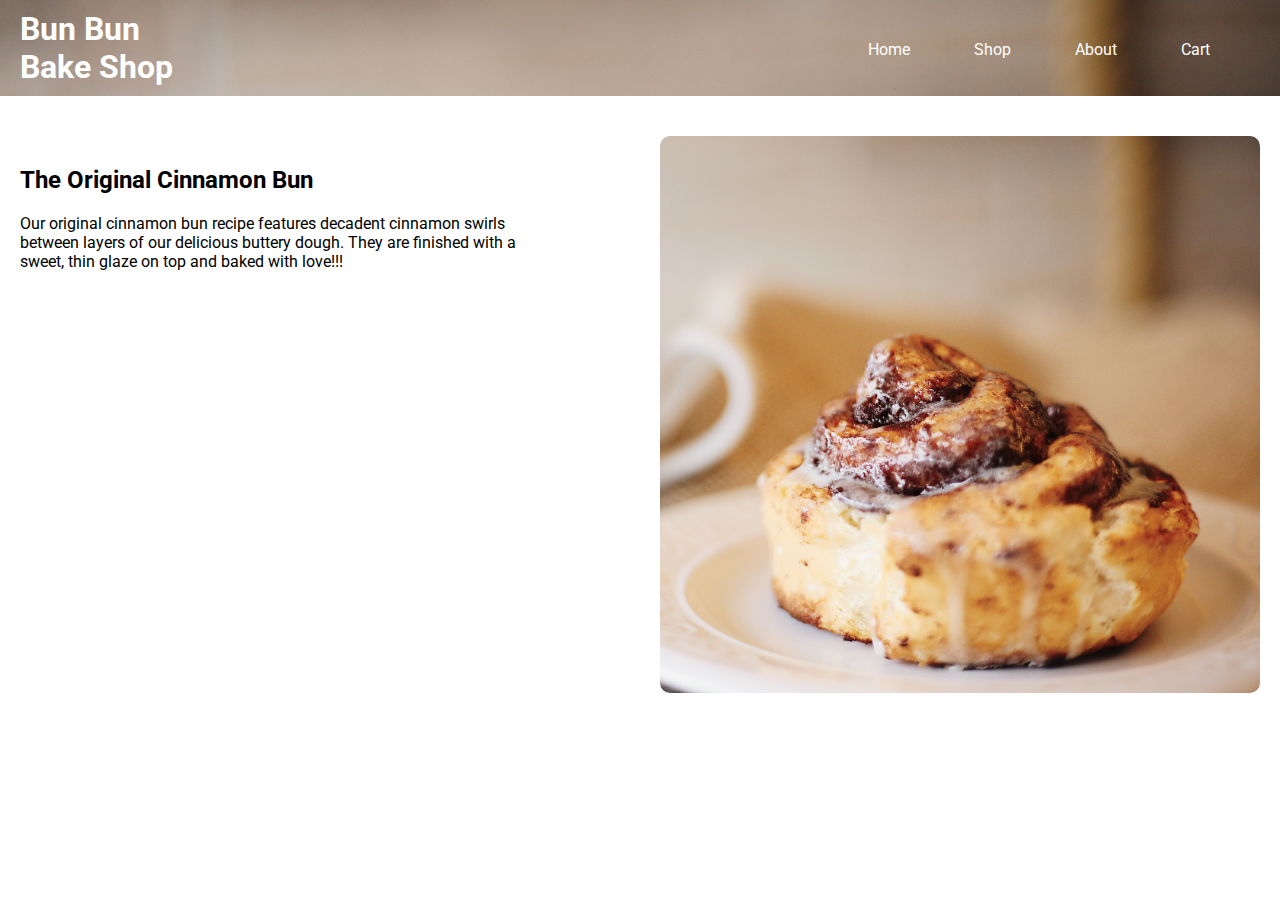
==== Assignment 5/original product detail.html @ b0490fb5 "Assignment 5 - products and detail page" ====
<!DOCTYPE html>
<html>
	<head>
	<title>Bun Bun Bake Shop</title>
		<meta charset="UTF-8">
    <!-- styles -->
        <link rel="stylesheet" type="text/css" href="shopstyle.css">
    <!-- fonts -->
        <link href="https://fonts.googleapis.com/css?family=Roboto|Roboto+Slab" rel="stylesheet">
	</head>
	<body>
        <header id="headerbackground">
            <h1>Bun Bun</h1>
            <h1>Bake Shop</h1>
            <nav>
                <a href="index.html">Home</a>
                <a href="shop.html">Shop</a>
                <a href="about.html">About</a>
                <a href="cart.html">Cart</a>
            </nav>
        
        </header>
		
        <div class="product-details">
            <h2>The Original Cinnamon Bun</h2>
            <p>Our original cinnamon bun recipe features decadent cinnamon swirls between layers of our delicious buttery dough. They are finished with a sweet, thin glaze on top and baked with love!!!</p>
<!--            <img src="the%20original.jpg" alt="the original">-->
        </div>
        <div class="product-details-img">
            <img src="the%20original.jpg" alt="the original">
        </div>
        
        
	</body>
</html>
---- Assignment 5/shopstyle.css ----
nav {
    position: absolute;
    right: 10px;
    top: 40px;
    text-align: right;
}


body {
    margin: 0;
    color: white;
    font-family: 'Roboto', sans-serif;
    background-color: white;
}


/********** HEADER **********/
header {
    text-align: left;
    padding-left: 20px;
    padding-top: 10px;
    padding-bottom: 10px;
    background-color: none;
    color: white;
    font-family: 'Roboto', sans-serif;
}

h1 {
    margin: 0px;
}

#headerbackground {
    background-image: url(fallon-michael-H6OBZaVveCA-unsplash.jpg);
    background-repeat: no-repeat;
    background-size: cover;
    height: 15%;
}


header a {
    color: white;
    text-decoration: none;
    padding-right: 60px;
}


/********** SHOP PAGE **********/
.grid-container {
    display: grid;
    grid-template-rows: 50% 50%;
    grid-template-columns: 1fr 1fr 1fr;
    height: 600px;
    width: auto;
    grid-row-gap: 30px;
    grid-column-gap: 50px;
    padding: 20px;
    
}

.grid-item {
    background-color: black;
    border-radius: 10px;
}


.grid-item p {
    color: white;
    position: absolute;
    margin-top: 270px;
    margin-left: 10px;
}

.grid-item img {
    width: 100%;
    height: 100%;
    border-radius: 10px;
}

/********** PRODUCT DETAILS **********/
h2 {
    color: black;
}

.product-details {
    width: 40%;
    margin-left: 20px;
    padding-top: 50px;
    float: left;
    max-width: 500px;
    width: 50%;
}

.product-details p {
    color: black;
}


.product-details-img {
    float: right;
    padding: 20px;
    margin-top: 20px;
    max-width: 600px;
    width: 50%;

}

.product-details-img img{
    width: 100%;
    border-radius: 10px;
}
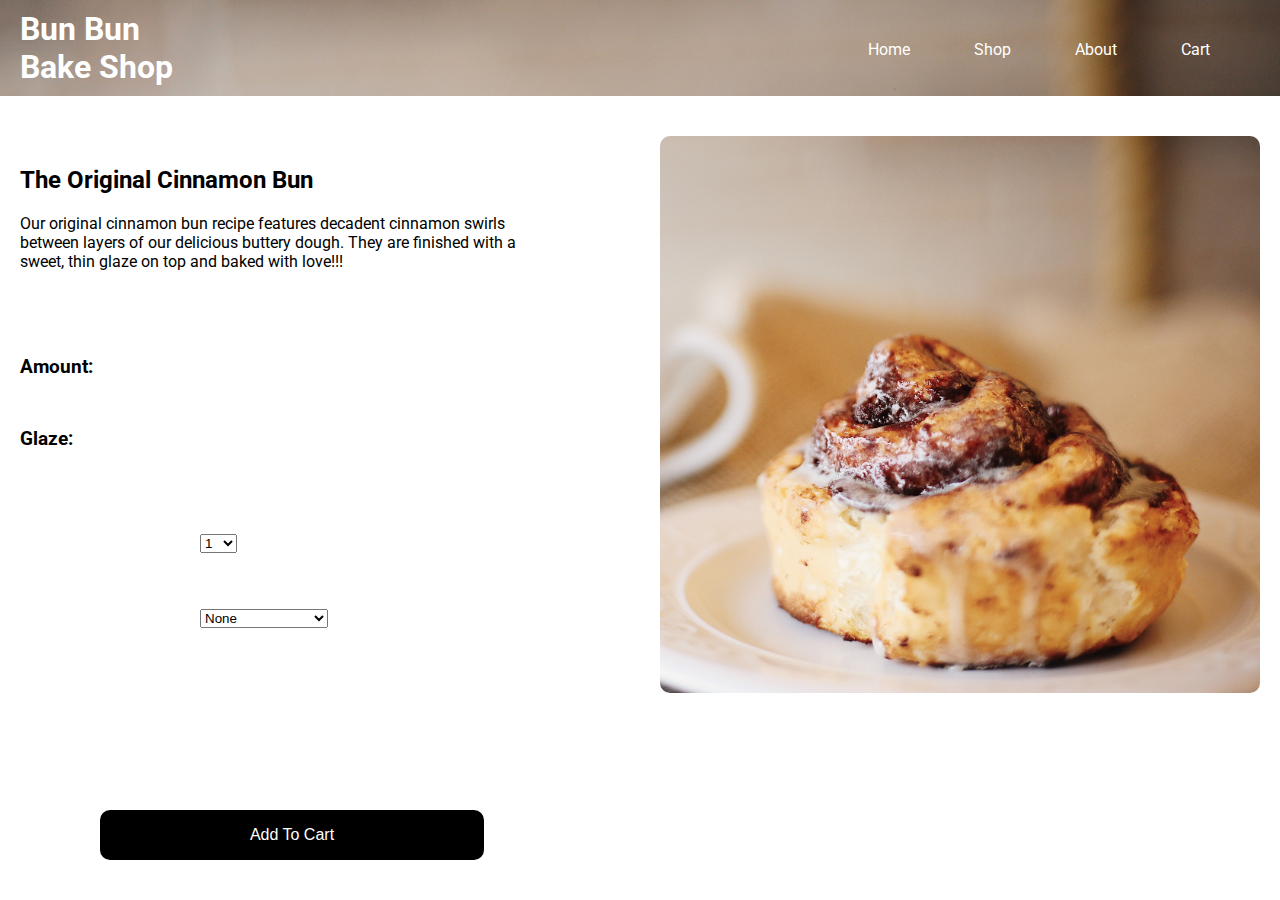
==== commit 6278899d: "Finished product page" ====
--- a/Assignment 5/original product detail.html
+++ b/Assignment 5/original product detail.html
@@ -30,6 +30,33 @@
             <img src="the%20original.jpg" alt="the original">
         </div>
         
+        <div class="product-details">
+            <h3>Amount:</h3>
+            
+            <h3>Glaze:</h3>
+        </div>
         
+        <div class="selector1">
+            <select name="amount" id="amount">
+                <option value="1">1</option>
+                <option value="3">3</option>
+                <option value="6">6</option>
+                <option value="9">9</option>
+                <option value="12">12</option>
+            </select>
+        </div>
+        
+        <div class="selector2">
+            <select name="GlaE" id="glaze">
+                <option value="None">None</option>
+                <option value="Vanilla Milk">Vanilla Milk</option>
+                <option value="Sugar Milk">Sugar Milk</option>
+                <option value="Double Chocolate">Double Chocolate</option>
+            </select>
+        </div>
+        
+        <div>
+            <button type="button" class="button">Add To Cart</button>
+        </div>
 	</body>
 </html>--- a/Assignment 5/shopstyle.css
+++ b/Assignment 5/shopstyle.css
@@ -108,3 +108,46 @@
     width: 100%;
     border-radius: 10px;
 }
+
+.button {
+    border: none;
+    background-color: black;
+    color: white;
+    text-align: center;
+    padding: 16px, 32px;
+    display: inline-block;
+    font-size: 16px;
+    width: 30%;
+    height: 50px;
+    border-radius: 10px;
+    position: fixed;
+    bottom: 40px;
+    left: 100px;
+    float: left;
+}
+
+.button:hover {
+    background-color: white;
+    color: black;
+    border: 2px solid black;
+}
+
+h3 {
+    color: black;
+    margin-bottom: 50px;
+}
+
+.selector1 {
+    position: fixed;
+    bottom: 347px;
+    left: 200px;
+}
+
+.selector2 {
+    position: fixed;
+    bottom: 272px;
+    left: 200px;
+}
+
+
+
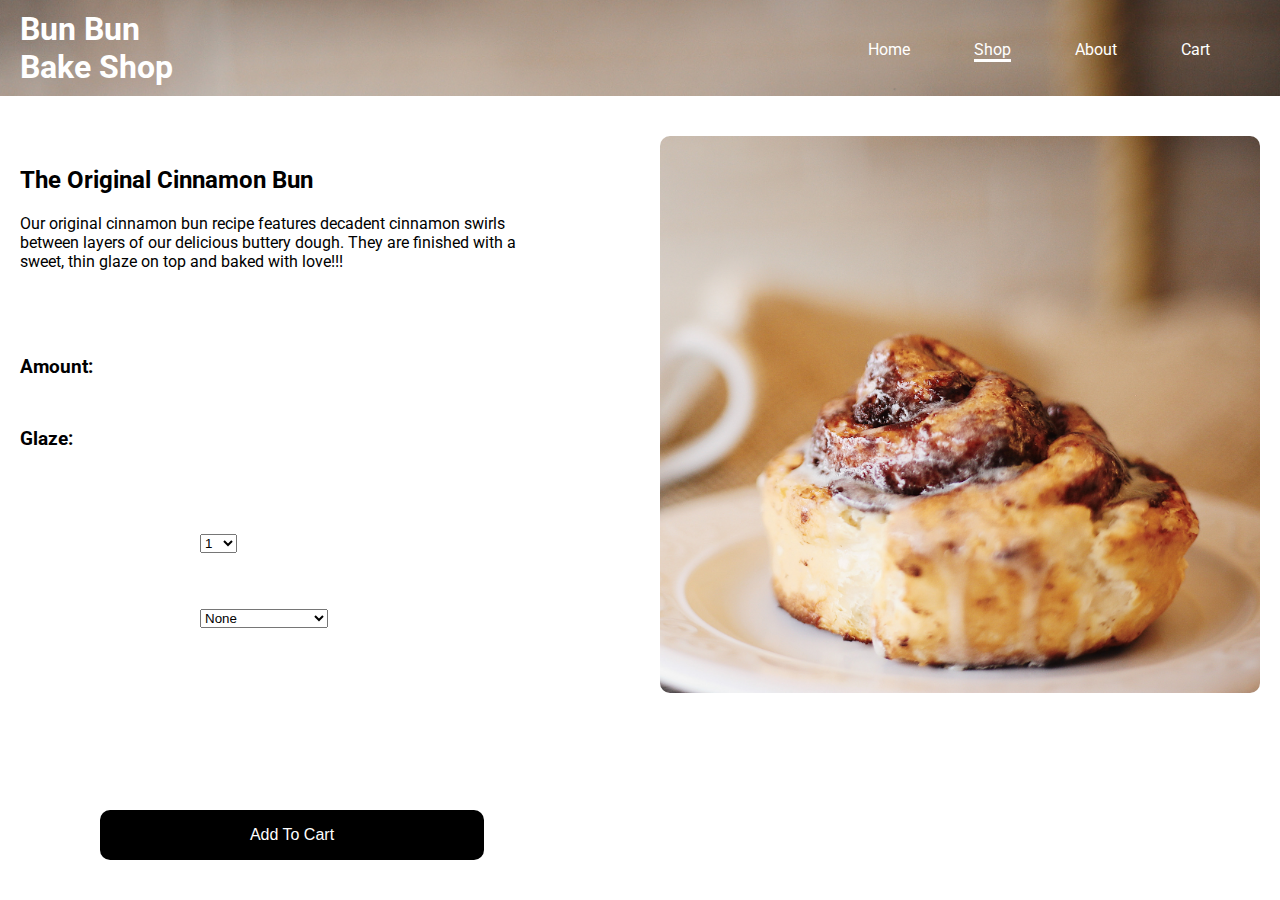
==== commit cb87bfea: "current page indicator" ====
--- a/Assignment 5/original product detail.html
+++ b/Assignment 5/original product detail.html
@@ -14,7 +14,7 @@
             <h1>Bake Shop</h1>
             <nav>
                 <a href="index.html">Home</a>
-                <a href="shop.html">Shop</a>
+                <a class="current-page" href="shop.html">Shop</a>
                 <a href="about.html">About</a>
                 <a href="cart.html">Cart</a>
             </nav>
--- a/Assignment 5/shopstyle.css
+++ b/Assignment 5/shopstyle.css
@@ -40,9 +40,13 @@
 header a {
     color: white;
     text-decoration: none;
-    padding-right: 60px;
+    margin-right: 60px;
 }
 
+.current-page {
+    border-bottom: solid white;
+    
+}
 
 /********** SHOP PAGE **********/
 .grid-container {
